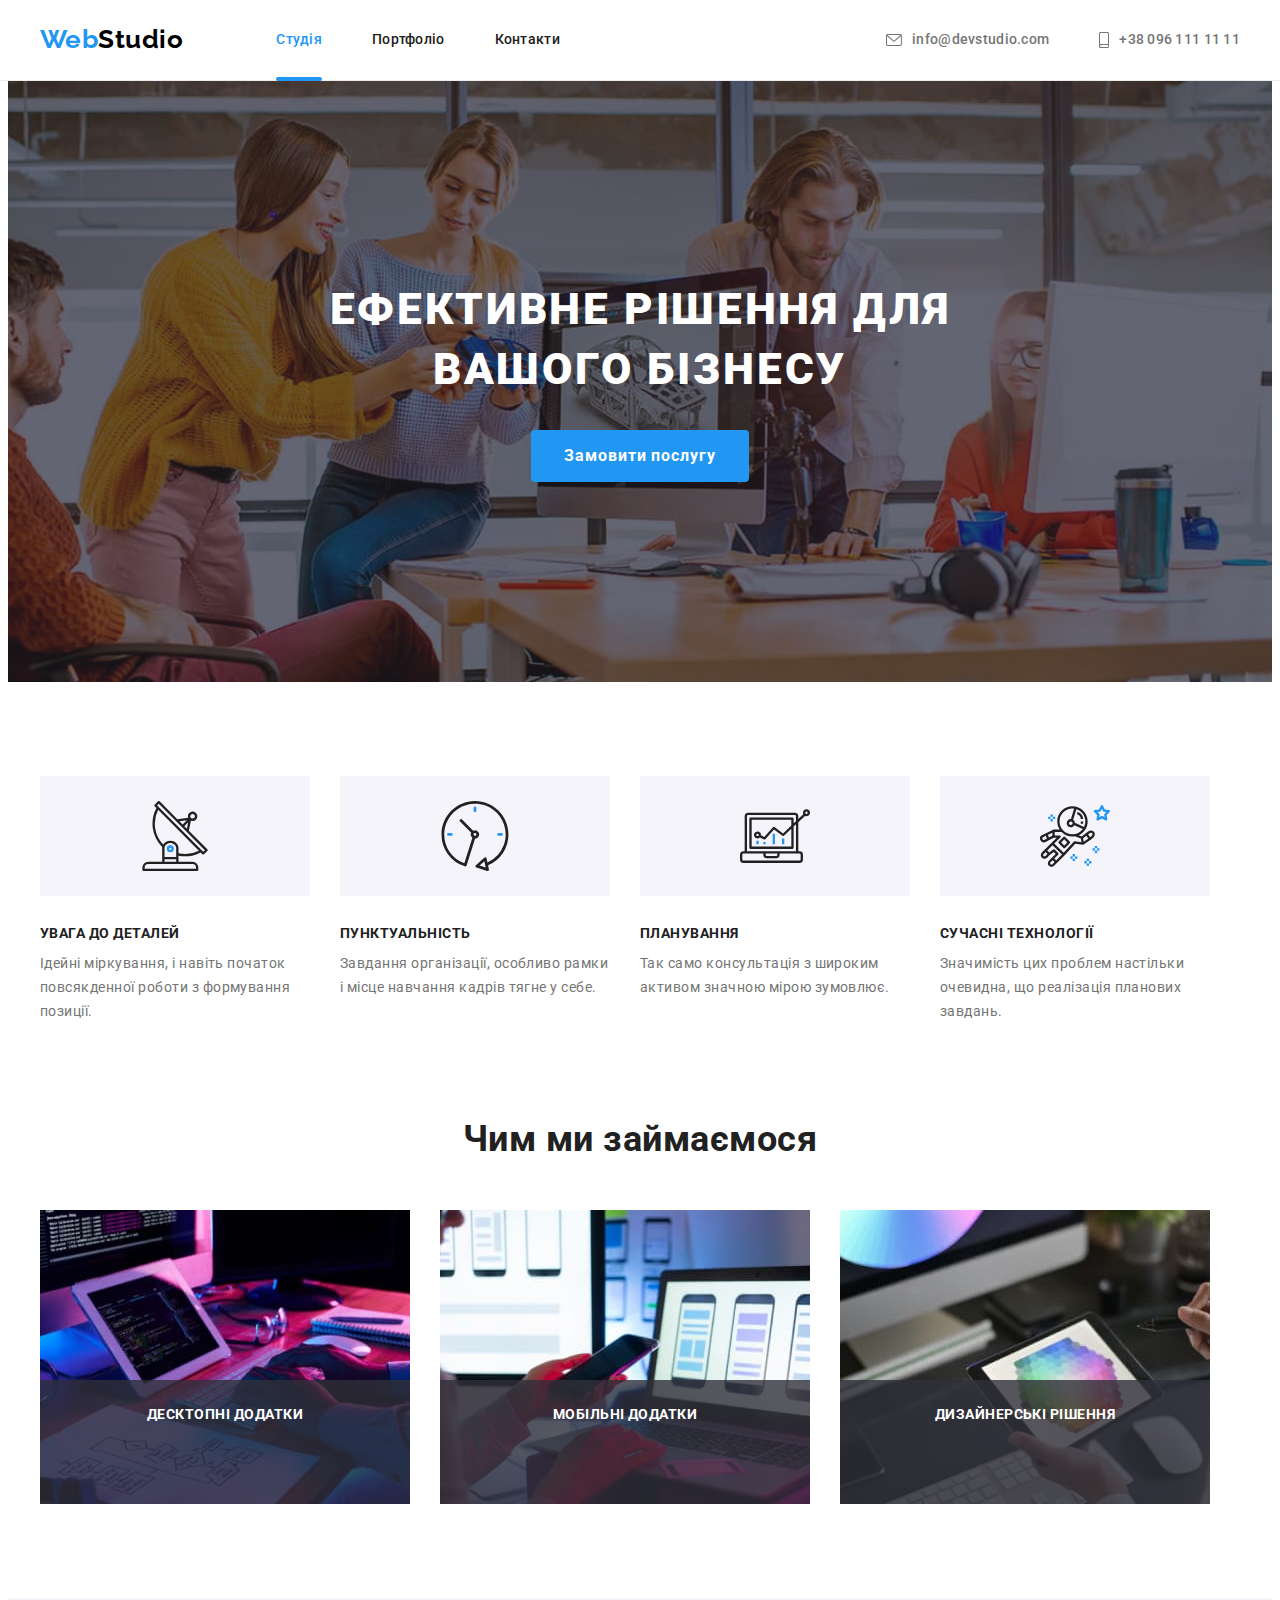
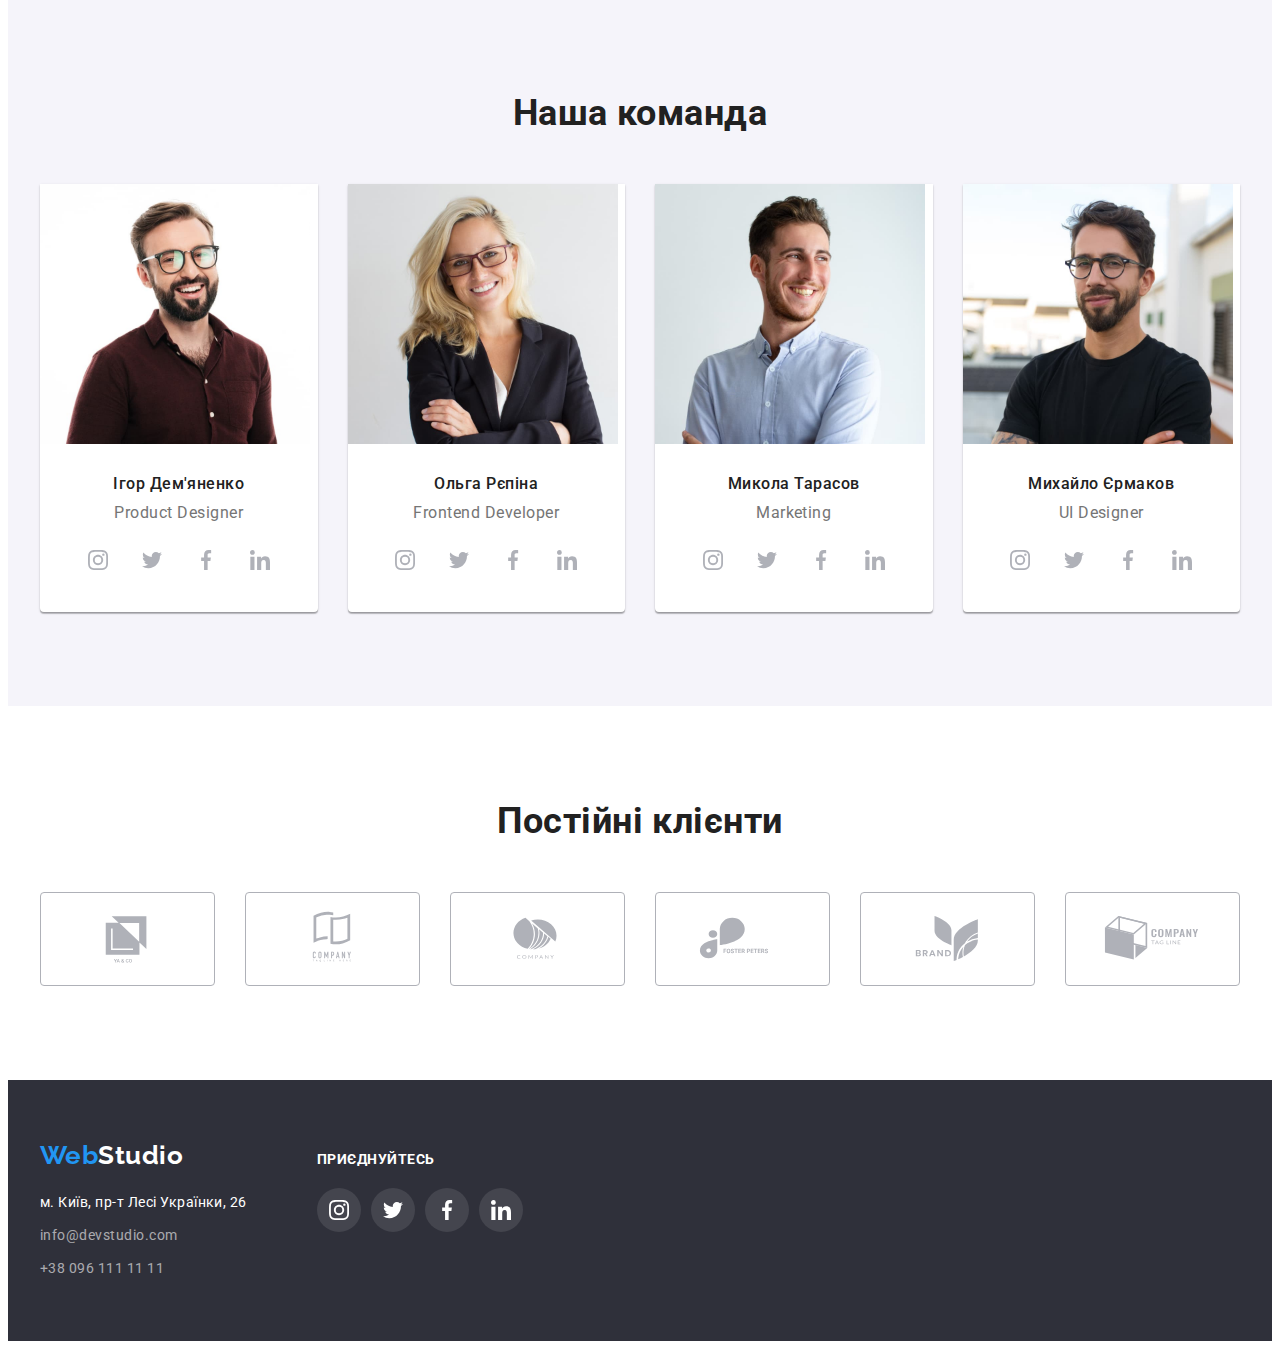
==== index.html @ 929ee27d "adds animation on hover, modal window, fixed header" ====
<!DOCTYPE html>
<html lang="uk">
  <head>
    <meta charset="UTF-8" />
    <meta http-equiv="X-UA-Compatible" content="IE=edge" />
    <meta name="viewport" content="width=<device-width>, initial-scale=1.0" />
    <title>WebStudio</title>
    <link rel="preconnect" href="https://fonts.googleapis.com" />
    <link rel="preconnect" href="https://fonts.gstatic.com" crossorigin />
    <link
      rel="stylesheet"
      href="https://cdnjs.cloudflare.com/ajax/libs/modern-normalize/1.1.0/modern-normalize.min.css"
      integrity="sha512-wpPYUAdjBVSE4KJnH1VR1HeZfpl1ub8YT/NKx4PuQ5NmX2tKuGu6U/JRp5y+Y8XG2tV+wKQpNHVUX03MfMFn9Q=="
      crossorigin="anonymous"
      referrerpolicy="no-referrer"
    />
    <link
      href="https://fonts.googleapis.com/css2?family=Raleway:wght@700&family=Roboto:wght@400;500;700;900&display=swap"
      rel="stylesheet"
    />
    <link rel="stylesheet" href="./css/styles.css" />
  </head>
  <body class="page">
    <header class="header">
      <div class="container">
        <nav class="header-nav">
          <a href="./index.html" lang="en" class="logo-header">
            <span class="logo-blue">Web</span>Studio
          </a>
          <ul class="site-nav">
            <li class="item">
              <a href="./index.html" class="link current">Студія</a>
            </li>
            <li class="item">
              <a href="./portfolio.html" class="link">Портфоліо</a>
            </li>
            <li class="item">
              <a href="" class="link">Контакти</a>
            </li>
          </ul>
        </nav>
        <ul class="contacts">
          <li class="contacts-item">
            <a href="mailto:info@devstudio.com" class="link"
              ><svg class="icon-contacts" width="16" height="12">
                <use href="./images/symbol-defs.svg#icon-envelope"></use></svg
              ><span>info@devstudio.com</span></a
            >
          </li>
          <li class="contacts-item">
            <a href="tel:+380961111111" class="link"
              ><svg class="icon-contacts" width="10" height="16">
                <use href="./images/symbol-defs.svg#icon-smartphone"></use></svg
              ><span>+38 096 111 11 11</span></a
            >
          </li>
        </ul>
      </div>
    </header>
    <main>
      <!-- Блок герой-->
      <section class="hero">
        <h1 class="hero-title">Ефективне рішення для вашого бізнесу</h1>
        <button type="button" class="button" data-modal-open>Замовити послугу</button>
      </section>
      <!-- backdrop -->
      <div class="backdrop is-hidden" data-modal>
        <div class="modal">
          <button type="button" class="modal-button" data-modal-close>
            <svg width="18" height="18" class="icon-close">
              <use href="./images/symbol-defs.svg#icon-close-black"></use>
            </svg>
          </button>
        </div>
      </div>
      <!--Особливості-->
      <section class="section">
        <div class="container">
          <h2 class="visually-hidden">Особливості</h2>
          <ul class="feature">
            <li class="item">
              <div class="icon-container">
                <svg width="70" height="70">
                  <use href="./images/symbol-defs.svg#icon-antenna"></use>
                </svg>
              </div>
              <h3 class="feature-title">Увага до деталей</h3>
              <p class="feature-text">
                Ідейні міркування, і навіть початок повсякденної роботи з формування позиції.
              </p>
            </li>
            <li class="item">
              <div class="icon-container">
                <svg width="70" height="70">
                  <use href="./images/symbol-defs.svg#icon-clock"></use>
                </svg>
              </div>
              <h3 class="feature-title">Пунктуальність</h3>
              <p class="feature-text">
                Завдання організації, особливо рамки і місце навчання кадрів тягне у себе.
              </p>
            </li>
            <li class="item">
              <div class="icon-container">
                <svg width="70" height="70">
                  <use href="./images/symbol-defs.svg#icon-diagram"></use>
                </svg>
              </div>
              <h3 class="feature-title">Планування</h3>
              <p class="feature-text">
                Так само консультація з широким активом значною мірою зумовлює.
              </p>
            </li>
            <li class="item">
              <div class="icon-container">
                <svg width="70" height="70">
                  <use href="./images/symbol-defs.svg#icon-astronaut"></use>
                </svg>
              </div>
              <h3 class="feature-title">Сучасні технології</h3>
              <p class="feature-text">
                Значимість цих проблем настільки очевидна, що реалізація планових завдань.
              </p>
            </li>
          </ul>
        </div>
      </section>
      <!--Блок з фото, чим ми займаємось-->
      <section class="section no-padding">
        <div class="container">
          <h2 class="section-title">Чим ми займаємося</h2>
          <ul class="feature">
            <li class="we-do-item">
              <img src="./images/box.jpg" alt="Декстопні додатки" width="370" height="294" />
              <p class="we-do-paragraf">Десктопні додатки</p>
            </li>
            <li class="we-do-item">
              <img src="./images/box2.jpg" alt="Мобільні додатки" width="370" height="294" />
              <p class="we-do-paragraf">Мобільні додатки</p>
            </li>
            <li class="we-do-item">
              <img src="./images/box3.jpg" alt="Дизайнерські рішення" width="370" height="294" />
              <p class="we-do-paragraf">Дизайнерські рішення</p>
            </li>
          </ul>
        </div>
      </section>
      <!--Фото команди-->
      <section class="section comand">
        <div class="container">
          <h2 class="section-title">Наша команда</h2>
          <ul class="comand-list">
            <li class="comand-item">
              <img
                src="./images/img1.jpg"
                alt="Ігор Дем'яненко Дизайнер"
                width="270"
                height="260"
              />
              <div class="about-comand">
                <h3 class="name-comand">Ігор Дем'яненко</h3>
                <p lang="en" class="work-comand">Product Designer</p>
                <ul class="social-list">
                  <li class="social-item">
                    <a href="" class="social-link">
                      <svg class="social-icon" weigth="20" height="20">
                        <use href="./images/symbol-defs.svg#icon-instagram"></use>
                      </svg>
                    </a>
                  </li>
                  <li class="social-item">
                    <a href="" class="social-link">
                      <svg class="social-icon" weigth="20" height="20">
                        <use href="./images/symbol-defs.svg#icon-twitter"></use>
                      </svg>
                    </a>
                  </li>
                  <li class="social-item">
                    <a href="" class="social-link">
                      <svg class="social-icon" weigth="20" height="20">
                        <use href="./images/symbol-defs.svg#icon-facebook"></use>
                      </svg>
                    </a>
                  </li>
                  <li class="social-item">
                    <a href="" class="social-link">
                      <svg class="social-icon" weigth="20" height="20">
                        <use href="./images/symbol-defs.svg#icon-linkedin"></use>
                      </svg>
                    </a>
                  </li>
                </ul>
              </div>
            </li>
            <li class="comand-item">
              <img
                src="./images/img2.jpg"
                alt="Ольга Рєпіна Фронтенд розробник"
                width="270"
                height="260"
              />
              <div class="about-comand">
                <h3 class="name-comand">Ольга Рєпіна</h3>
                <p lang="en" class="work-comand">Frontend Developer</p>
                <ul class="social-list">
                  <li class="social-item">
                    <a href="" class="social-link">
                      <svg class="social-icon" weigth="20" height="20">
                        <use href="./images/symbol-defs.svg#icon-instagram"></use>
                      </svg>
                    </a>
                  </li>
                  <li class="social-item">
                    <a href="" class="social-link">
                      <svg class="social-icon" weigth="20" height="20">
                        <use href="./images/symbol-defs.svg#icon-twitter"></use>
                      </svg>
                    </a>
                  </li>
                  <li class="social-item">
                    <a href="" class="social-link">
                      <svg class="social-icon" weigth="20" height="20">
                        <use href="./images/symbol-defs.svg#icon-facebook"></use>
                      </svg>
                    </a>
                  </li>
                  <li class="social-item">
                    <a href="" class="social-link">
                      <svg class="social-icon" weigth="20" height="20">
                        <use href="./images/symbol-defs.svg#icon-linkedin"></use>
                      </svg>
                    </a>
                  </li>
                </ul>
              </div>
            </li>
            <li class="comand-item">
              <img
                src="./images/img3.jpg"
                alt="Микола Тарасов Маркетолог"
                width="270"
                height="260"
              />
              <div class="about-comand">
                <h3 class="name-comand">Микола Тарасов</h3>
                <p lang="en" class="work-comand">Marketing</p>
                <ul class="social-list">
                  <li class="social-item">
                    <a href="" class="social-link">
                      <svg class="social-icon" weigth="20" height="20">
                        <use href="./images/symbol-defs.svg#icon-instagram"></use>
                      </svg>
                    </a>
                  </li>
                  <li class="social-item">
                    <a href="" class="social-link">
                      <svg class="social-icon" weigth="20" height="20">
                        <use href="./images/symbol-defs.svg#icon-twitter"></use>
                      </svg>
                    </a>
                  </li>
                  <li class="social-item">
                    <a href="" class="social-link">
                      <svg class="social-icon" weigth="20" height="20">
                        <use href="./images/symbol-defs.svg#icon-facebook"></use>
                      </svg>
                    </a>
                  </li>
                  <li class="social-item">
                    <a href="" class="social-link">
                      <svg class="social-icon" weigth="20" height="20">
                        <use href="./images/symbol-defs.svg#icon-linkedin"></use>
                      </svg>
                    </a>
                  </li>
                </ul>
              </div>
            </li>
            <li class="comand-item">
              <img
                src="./images/img4.jpg"
                alt="Михайло Єрмаков Юі Дизайнер"
                width="270"
                height="260"
              />
              <div class="about-comand">
                <h3 class="name-comand">Михайло Єрмаков</h3>
                <p lang="en" class="work-comand">UI Designer</p>
                <ul class="social-list">
                  <li class="social-item">
                    <a href="" class="social-link">
                      <svg class="social-icon" weigth="20" height="20">
                        <use href="./images/symbol-defs.svg#icon-instagram"></use>
                      </svg>
                    </a>
                  </li>
                  <li class="social-item">
                    <a href="" class="social-link">
                      <svg class="social-icon" weigth="20" height="20">
                        <use href="./images/symbol-defs.svg#icon-twitter"></use>
                      </svg>
                    </a>
                  </li>
                  <li class="social-item">
                    <a href="" class="social-link">
                      <svg class="social-icon" weigth="20" height="20">
                        <use href="./images/symbol-defs.svg#icon-facebook"></use>
                      </svg>
                    </a>
                  </li>
                  <li class="social-item">
                    <a href="" class="social-link">
                      <svg class="social-icon" weigth="20" height="20">
                        <use href="./images/symbol-defs.svg#icon-linkedin"></use>
                      </svg>
                    </a>
                  </li>
                </ul>
              </div>
            </li>
          </ul>
        </div>
      </section>
      <!-- Постійні клієнти -->
      <section class="section">
        <div class="container">
          <h2 class="section-title">Постійні клієнти</h2>
          <ul class="clients-list">
            <li class="clients-item">
              <a href="" class="clients-link"
                ><svg class="company-icon" width="106" height="60">
                  <use href="./images/symbol-defs.svg#icon-company1"></use>
                </svg>
              </a>
            </li>
            <li class="clients-item">
              <a href="" class="clients-link"
                ><svg class="company-icon" width="106" height="60">
                  <use href="./images/symbol-defs.svg#icon-company2"></use>
                </svg>
              </a>
            </li>
            <li class="clients-item">
              <a href="" class="clients-link"
                ><svg class="company-icon" width="106" height="60">
                  <use href="./images/symbol-defs.svg#icon-company3"></use>
                </svg>
              </a>
            </li>
            <li class="clients-item">
              <a href="" class="clients-link"
                ><svg class="company-icon" width="106" height="60">
                  <use href="./images/symbol-defs.svg#icon-company4"></use>
                </svg>
              </a>
            </li>
            <li class="clients-item">
              <a href="" class="clients-link"
                ><svg class="company-icon" width="106" height="60">
                  <use href="./images/symbol-defs.svg#icon-company5"></use>
                </svg>
              </a>
            </li>
            <li class="clients-item">
              <a href="" class="clients-link"
                ><svg class="company-icon" width="106" height="60">
                  <use href="./images/symbol-defs.svg#icon-company6"></use>
                </svg>
              </a>
            </li>
          </ul>
        </div>
      </section>
    </main>
    <footer class="page-footer">
      <div class="container">
        <div class="footer-adress">
          <a href="./index.html" lang="en" class="footer-logo">
            <span class="logo-blue">Web</span>Studio
          </a>
          <address class="adress">
            <ul class="adress-list">
              <li class="adress-item">
                <a
                  href="https://www.google.com/maps/place/%D0%B1%D1%83%D0%BB%D1%8C%D0%B2%D0%B0%D1%80+%D0%9B%D0%B5%D1%81%D1%96+%D0%A3%D0%BA%D1%80%D0%B0%D1%97%D0%BD%D0%BA%D0%B8,+26,+%D0%9A%D0%B8%D1%97%D0%B2,+%D0%A3%D0%BA%D1%80%D0%B0%D1%97%D0%BD%D0%B0,+02000/@50.4265807,30.5361971,17z/data=!3m1!4b1!4m5!3m4!1s0x40d4cf0e033ecbe9:0x57a4dffefec77da0!8m2!3d50.4265807!4d30.5383858?hl=uk"
                  target="_blank"
                  rel="noopener noreferrer nofollow"
                  class="adress-link"
                >
                  м. Київ, пр-т Лесі Українки, 26
                </a>
              </li>
              <li class="adress-item">
                <a href="mailto:info@devstudio.com" class="footer-contacts link"
                  >info@devstudio.com</a
                >
              </li>
              <li class="adress-item">
                <a href="tel:+380961111111" class="footer-contacts link">+38 096 111 11 11</a>
              </li>
            </ul>
          </address>
        </div>
        <div class="footer-social">
          <p class="social-title">Приєднуйтесь</p>
          <ul class="social-list">
            <li class="social-item">
              <a href="" class="footer-social-link">
                <svg class="social-icon" weigth="20" height="20">
                  <use href="./images/symbol-defs.svg#icon-instagram"></use>
                </svg>
              </a>
            </li>
            <li class="social-item">
              <a href="" class="footer-social-link">
                <svg class="social-icon" weigth="20" height="20">
                  <use href="./images/symbol-defs.svg#icon-twitter"></use>
                </svg>
              </a>
            </li>
            <li class="social-item">
              <a href="" class="footer-social-link">
                <svg class="social-icon" weigth="20" height="20">
                  <use href="./images/symbol-defs.svg#icon-facebook"></use>
                </svg>
              </a>
            </li>
            <li class="social-item">
              <a href="" class="footer-social-link">
                <svg class="social-icon" weigth="20" height="20">
                  <use href="./images/symbol-defs.svg#icon-linkedin"></use>
                </svg>
              </a>
            </li>
          </ul>
        </div>
      </div>
    </footer>

    <script src="./js/modal.js"></script>
  </body>
</html>
---- css/styles.css ----
/* основний колір тексту */
/* другорядний колір тексту  */
/* контакти в футері */
/* текст на темному */
/* акцент  */
/* бекграунд основний #E5E5E5 */
/* бекграунд герой і футер #2F303A */
/* бекгр хедер  */
/* бекграунд команд  */
:root {
  --brand-color: #2196f3;
  --text-color: #757575;
  --title-text-color: #212121;
  --white-color: #ffffff;
  --black-color: #000000;
  --footer-contact-color: rgba(255, 255, 255, 0.6);
  --fon-color: #e5e5e5;
  --dark-fon: #2f303a;
  --comand-fon: #f5f4fa;
  --border-header-color: #ececec;
  --icon-color: #afb1b8;
  --portfolio-action-color: rgba(33, 150, 243, 0.9);
  --backdrop-color: rgba(0, 0, 0, 0.2);
  --hover-time: 250ms;
  --hover-bezier: cubic-bezier(0.4, 0, 0.2, 1);
}
.page {
  margin-top: 80px;

  background-color: var(--white-color);
  color: var(--text-color);

  font-family: Roboto, sans-serif;
  letter-spacing: 0.03em;
}
ul {
  list-style: none;
  margin: 0;
  padding: 0;
}
a {
  text-decoration: none;
}
img {
  display: block;
  max-width: 100%;
  height: auto;
}
p {
  margin: 0;
}
.container {
  width: 100%;
  max-width: 1200px;
  padding-left: 15px;
  padding-right: 15px;
  margin-right: auto;
  margin-left: auto;

  /* outline: 2px solid tomato; */
}

/* index.html */
/* header */
.header {
  position: fixed;
  top: 0;
  left: 50%;
  z-index: 1;

  transform: translate(-50%);

  min-width: 1600px;

  background-color: var(--white-color);
  border-bottom: 1px solid var(--border-header-color);
}
.header > .container {
  display: flex;
}
.header-nav {
  display: flex;
  align-items: center;
}

.logo-header {
  color: var(--black-color);

  font-family: 'Raleway';
  font-weight: 700;
  font-size: 26px;
  line-height: 1.2;
}
.logo-blue {
  color: var(--brand-color);
}
/* site nav */
.site-nav {
  display: flex;

  margin-left: 93px;
  gap: 50px;
}
/* .site-nav:not(:last-child){
  margin-left: 50px;
} */
.site-nav .link {
  display: block;
  position: relative;

  padding-top: 32px;
  padding-bottom: 32px;

  transition: color var(--hover-time) var(--hover-bezier);

  color: var(--title-text-color);

  font-weight: 500;
  font-size: 14px;
  line-height: 1.14;
  letter-spacing: 0.02em;
}
.link:hover,
.link:focus,
.adress-link:hover,
.adress-link:focus {
  color: var(--brand-color);
}
.site-nav .link.current {
  color: var(--brand-color);
}
.site-nav .link.current::after {
  content: '';
  position: absolute;
  bottom: -1px;

  display: block;

  width: 100%;
  height: 4px;

  background: var(--brand-color);
  border-radius: 2px;
}
/* contacts nav */
.contacts {
  display: flex;
  margin-left: auto;
  gap: 50px;
}

.contacts .link {
  display: inline-flex;
  align-items: center;
  padding-top: 32px;
  padding-bottom: 32px;

  transition: color var(--hover-time) var(--hover-bezier);

  color: var(--text-color);

  font-weight: 500;
  font-size: 14px;
  line-height: 1.14;
  letter-spacing: 0.02em;
}
.icon-contacts {
  margin-right: 10px;

  fill: currentColor;
}
.contacts .link:hover,
.contacts .link:focus {
  color: var(--brand-color);
}

/* hero */
.hero {
  padding-top: 200px;
  padding-bottom: 200px;

  max-width: 1600px;
  height: 600psx;
  margin-left: auto;
  margin-right: auto;

  background-color: var(--dark-fon);

  background-image: linear-gradient(to right, rgba(47, 48, 58, 0.4), rgba(47, 48, 58, 0.4)),
    url(../images/hero.jpg);
  background-repeat: no-repeat;
  background-position: center;
  background-size: cover;

  text-align: center;
}
.hero-title {
  /* display: block; */
  margin-top: 0;
  margin-bottom: 30px;
  margin-left: auto;
  margin-right: auto;

  max-width: 696px;

  color: var(--white-color);

  font-weight: 900;
  font-size: 44px;
  line-height: 1.36;
  letter-spacing: 0.06em;
  text-transform: uppercase;
}
.button {
  display: inline-block;
  min-width: 198px;

  color: var(--white-color);
  background-color: var(--brand-color);
  border: 1px solid transparent;

  font-weight: 700;
  font-size: 16px;
  line-height: 1.88;
  text-align: center;
  letter-spacing: 0.06em;
  font-family: inherit;

  cursor: pointer;

  border-radius: 4px;
  padding: 10px 32px;
}
/* section feature */
.section {
  padding-top: 94px;
  padding-bottom: 94px;
}

.section.no-padding {
  padding-top: 0;
}
.visually-hidden {
  position: absolute;
  width: 1px;
  height: 1px;
  margin: -1px;
  border: 0;
  padding: 0;
  white-space: nowrap;
  clip-path: inset(100%);
  clip: rect(0 0 0 0);
  overflow: hidden;
}
.feature {
  display: flex;
  gap: 30px;
}
.feature > .item {
  width: 270px;
}
.icon-container {
  display: flex;
  align-items: center;
  justify-content: center;

  height: 120px;
  width: 100%;
  margin-bottom: 30px;

  background-color: var(--comand-fon);
}
.feature-title,
.section-title,
.name-comand {
  color: var(--title-text-color);

  margin-top: 0;
}
.feature-title {
  margin-bottom: 10px;

  font-weight: 700;
  font-size: 14px;
  line-height: 1.14;
  text-transform: uppercase;
}
.feature-text {
  margin-top: 0;
  margin-bottom: 0;

  font-size: 14px;
  line-height: 1.71;
}
/* section what we do */
.section-title {
  margin-bottom: 50px;

  font-weight: 700;
  font-size: 36px;
  line-height: 1.17;
  text-align: center;
}
.we-do-item {
  position: relative;
}

.we-do-paragraf {
  position: absolute;

  bottom: 0;
  width: 100%;
  height: 70px;

  padding-top: 27px;
  padding-bottom: 27px;

  background: rgba(47, 48, 58, 0.8);

  font-weight: 700;
  font-size: 14px;
  line-height: 1.14;
  text-transform: uppercase;

  text-align: center;

  color: var(--white-color);
}

/* comand section */
.comand {
  max-width: 1600px;
  margin-left: auto;
  margin-right: auto;

  background-color: var(--comand-fon);
}
.comand-list {
  display: flex;
  gap: 30px;
}
.comand-item {
  width: calc((100% - 90px) / 4);

  background-color: var(--white-color);
  box-shadow: 0px 1px 3px rgba(0, 0, 0, 0.12), 0px 1px 1px rgba(0, 0, 0, 0.14),
    0px 2px 1px rgba(0, 0, 0, 0.2);
  border-radius: 0px 0px 4px 4px;
}
.about-comand {
  padding-top: 30px;
  padding-bottom: 30px;
}
.name-comand {
  margin-bottom: 10px;

  font-weight: 500;
  font-size: 16px;
  line-height: 1.2;
  text-align: center;
}
.work-comand {
  margin-top: 0;
  margin-bottom: 16px;

  font-size: 16px;
  line-height: 1.2;
  text-align: center;
}
.social-list {
  display: flex;
  gap: 10px;

  margin-right: auto;
  margin-left: auto;
  max-width: 206px;
}

.social-item {
  width: calc((100% - 30px) / 4);
}
.social-link {
  display: flex;
  align-items: center;
  justify-content: center;

  width: 44px;
  height: 44px;

  border-radius: 50%;

  transition: color var(--hover-time) var(--hover-bezier),
    background-color var(--hover-time) var(--hover-bezier);

  color: var(--icon-color);
}
.social-icon {
  width: 20px;

  fill: currentColor;
}
.social-link:hover {
  background-color: var(--brand-color);
  color: var(--white-color);
}

/* clients company */
.clients-list {
  display: flex;
  gap: 30px;
}
.clients-item {
  width: calc((100% - 150px) / 6);
}
.clients-link {
  display: flex;
  align-items: center;
  justify-content: center;

  height: 92px;

  color: var(--icon-color);

  border: 1px solid var(--icon-color);
  border-radius: 4px;

  transition: color var(--hover-time) var(--hover-bezier),
    border-color var(--hover-time) var(--hover-bezier);
}
.company-icon {
  fill: currentColor;
}

.clients-link:hover,
.clients-link:focus {
  color: var(--brand-color);

  border-color: var(--brand-color);
}

/* footer */
.page-footer {
  max-width: 1600px;
  margin-left: auto;
  margin-right: auto;

  padding-top: 60px;
  padding-bottom: 60px;

  background-color: var(--dark-fon);
}
.page-footer > .container {
  display: flex;
  align-items: baseline;
}
.footer-logo {
  margin-bottom: 20px;
  display: block;

  color: var(--white-color);
  font-family: 'Raleway';
  font-weight: 700;
  font-size: 26px;
  line-height: 1.2;
}
.footer-contacts {
  color: var(--footer-contact-color);
}
.adress-link {
  transition: color var(--hover-time) var(--hover-bezier);

  color: var(--white-color);
}
.adress {
  font-style: normal;
  font-weight: 400;
  font-size: 14px;
  line-height: 1.71;
}
.adress-item + .adress-item {
  margin-top: 9px;
}
.footer-social {
  margin-left: 70px;
}
.social-title {
  margin-top: 0;
  margin-bottom: 20px;

  font-weight: 700;
  font-size: 14px;
  line-height: 1.14;
  text-transform: uppercase;

  color: #ffffff;
}
.footer-social-link {
  display: flex;
  align-items: center;
  justify-content: center;

  width: 44px;
  height: 44px;

  border-radius: 50%;

  background-color: rgba(255, 255, 255, 0.1);
  color: #fff;

  transition: background-color var(--hover-time) var(--hover-bezier);
}
.footer-social-link:hover,
.footer-social-link:focus {
  background-color: var(--brand-color);
}
.backdrop {
  position: fixed;
  top: 0;
  left: 0;
  z-index: 2;

  width: 100%;
  height: 100%;

  background-color: var(--backdrop-color);
}
.backdrop.is-hidden {
  opacity: 0;
  visibility: hidden;
  pointer-events: none;
}

.modal {
  position: absolute;
  top: 50%;
  left: 50%;

  min-width: 528px;
  min-height: 581px;

  transform: translate(-50%, -50%);

  background-color: var(--white-color);
  box-shadow: 0px 1px 3px rgba(0, 0, 0, 0.12), 0px 1px 1px rgba(0, 0, 0, 0.14),
    0px 2px 1px rgba(0, 0, 0, 0.2);
  border-radius: 4px;
}
.modal-button {
  position: absolute;
  top: 8px;
  right: 8px;

  display: flex;
  align-items: center;
  justify-content: center;

  width: 30px;
  height: 30px;

  border-radius: 50%;
  border: 1px solid rgba(0, 0, 0, 0.1);
  background-color: var(--white-color);
}
/* .icon-close {
  width: 18px;
  height: 18px;
} */

/* portfolio.html */
.portfolio-filters {
  display: flex;
  justify-content: center;
  gap: 8px;

  margin-bottom: 50px;
}

.button-portfolio {
  padding: 6px 22px;

  color: var(--title-text-color);
  background-color: var(--comand-fon);
  border: 1px solid transparent;

  font-weight: 500;
  font-size: 16px;
  line-height: 1.62;
  text-align: center;
  font-family: inherit;

  border-radius: 4px;
  cursor: pointer;

  transition: color var(--hover-time) var(--hover-bezier),
    background-color var(--hover-time) var(--hover-bezier),
    border-color var(--hover-time) var(--hover-bezier),
    box-shadow var(--hover-time) var(--hover-bezier);
}
.button-portfolio:hover,
.button-portfolio:focus {
  color: var(--white-color);
  background-color: var(--brand-color);
  border-color: var(--brand-color);

  box-shadow: 0px 4px 4px 0px rgba(0, 0, 0, 0.25);
}
.portfolio-work {
  display: flex;
  flex-wrap: wrap;
  gap: 30px;
}
.portfolio-work .item {
  width: calc((100% - 60px) / 3);
}
.portfolio-link {
  width: 100%;
  display: block;

  color: var(--text-color);

  transition: box-shadow var(--hover-time) var(--hover-bezier);
}
.portfolio-link:hover,
.portfolio-link:focus {
  box-shadow: 0px 4px 4px 0px rgba(0, 0, 0, 0.25);
}
.portfolio-action {
  position: relative;

  width: 100%;
  height: 100%;
}
.paragraf-action {
  position: absolute;
  width: 322px;
  top: 50%;
  left: 50%;
  transform: translate(-50%, -50%);

  font-size: 18px;
  line-height: 1.56;

  color: #ffffff;

  opacity: 0;
}
.portfolio-action::before {
  content: '';

  position: absolute;

  width: 100%;
  height: 100%;

  background-color: var(--portfolio-action-color);

  opacity: 0;
}
.portfolio-link:hover .paragraf-action,
.portfolio-link:focus .paragraf-action {
  opacity: 1;
}
.portfolio-link:hover .portfolio-action::before,
.portfolio-link:focus .portfolio-action::before {
  opacity: 1;
}

.portfolio-caption {
  padding: 20px 24px;

  border: 1px solid #eeeeee;
  border-top: none;
}
.proekt {
  margin-top: 0;
  margin-bottom: 8px;

  color: var(--title-text-color);
  font-weight: 700;
  font-size: 18px;
  line-height: 2;
  letter-spacing: 0.06em;
}
.proekt-work {
  margin-bottom: 0;
  margin-top: 0;

  font-size: 16px;
  line-height: 1.88;
}
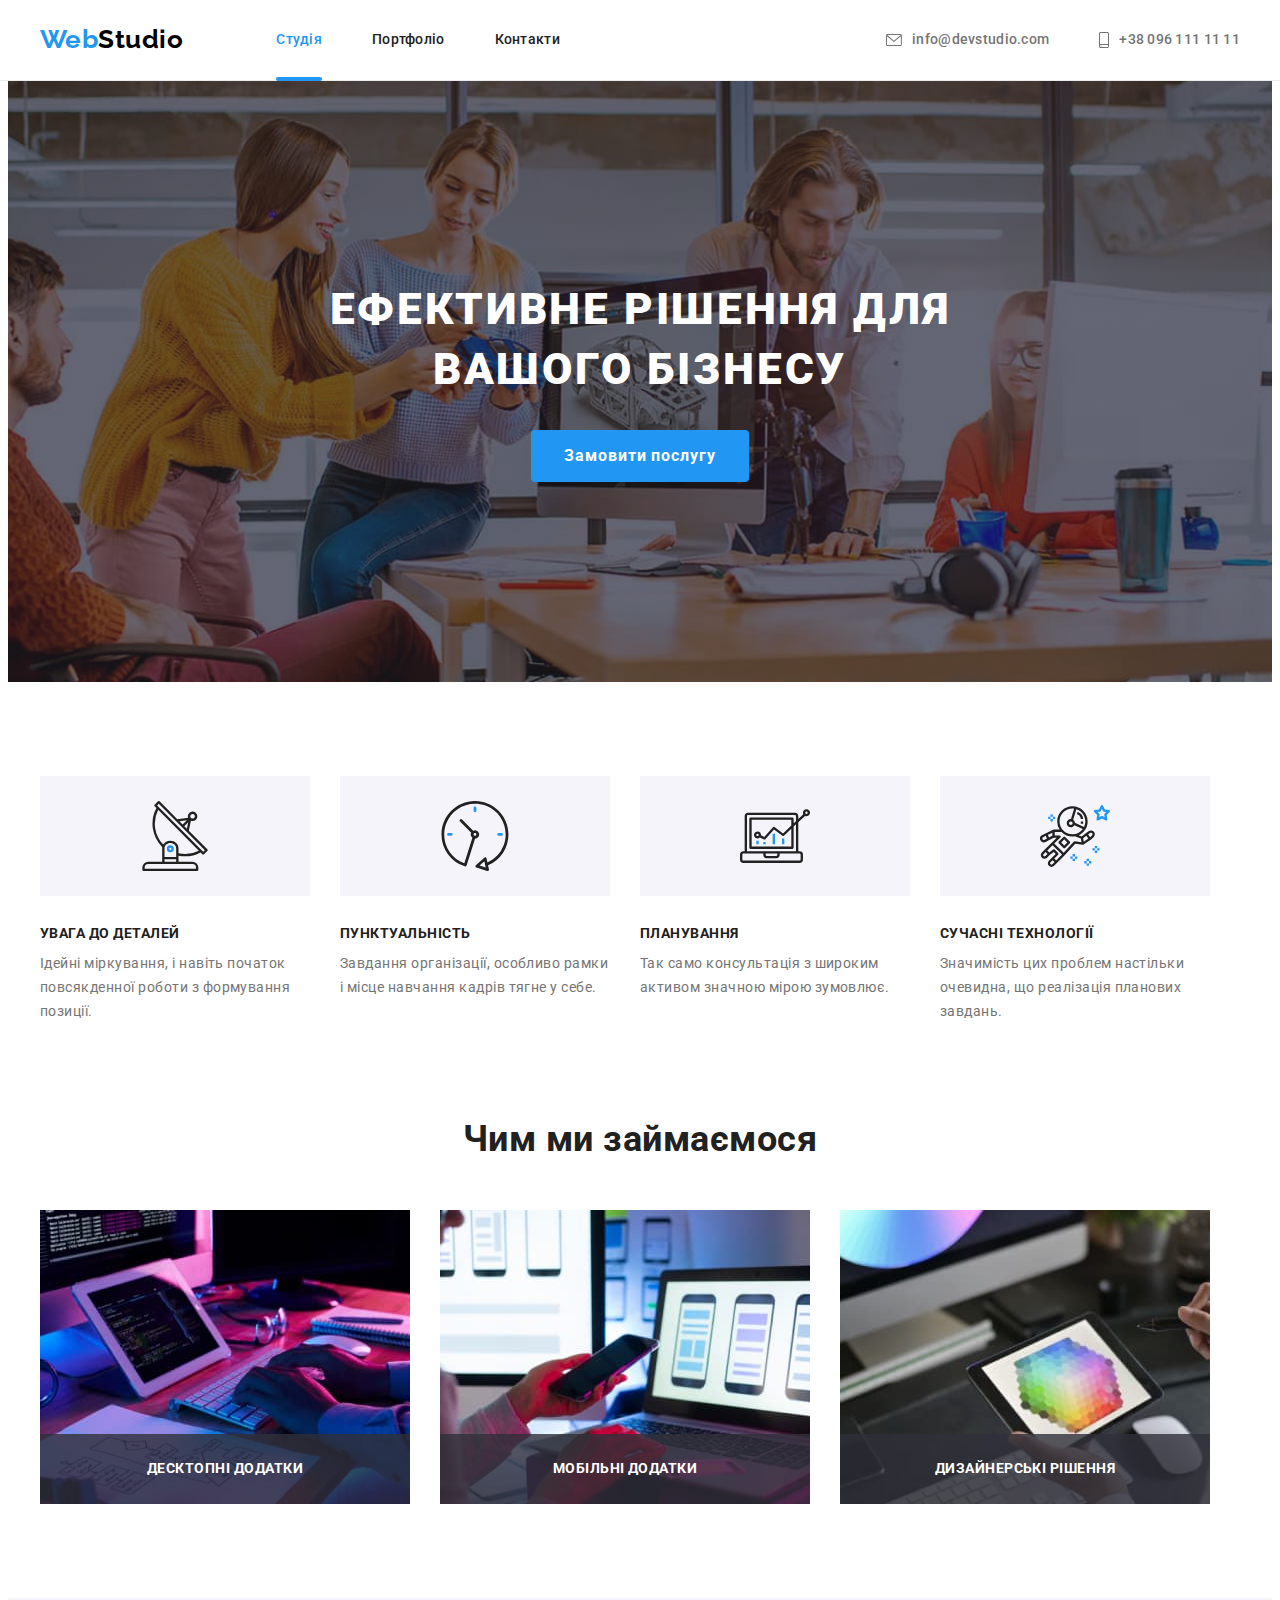
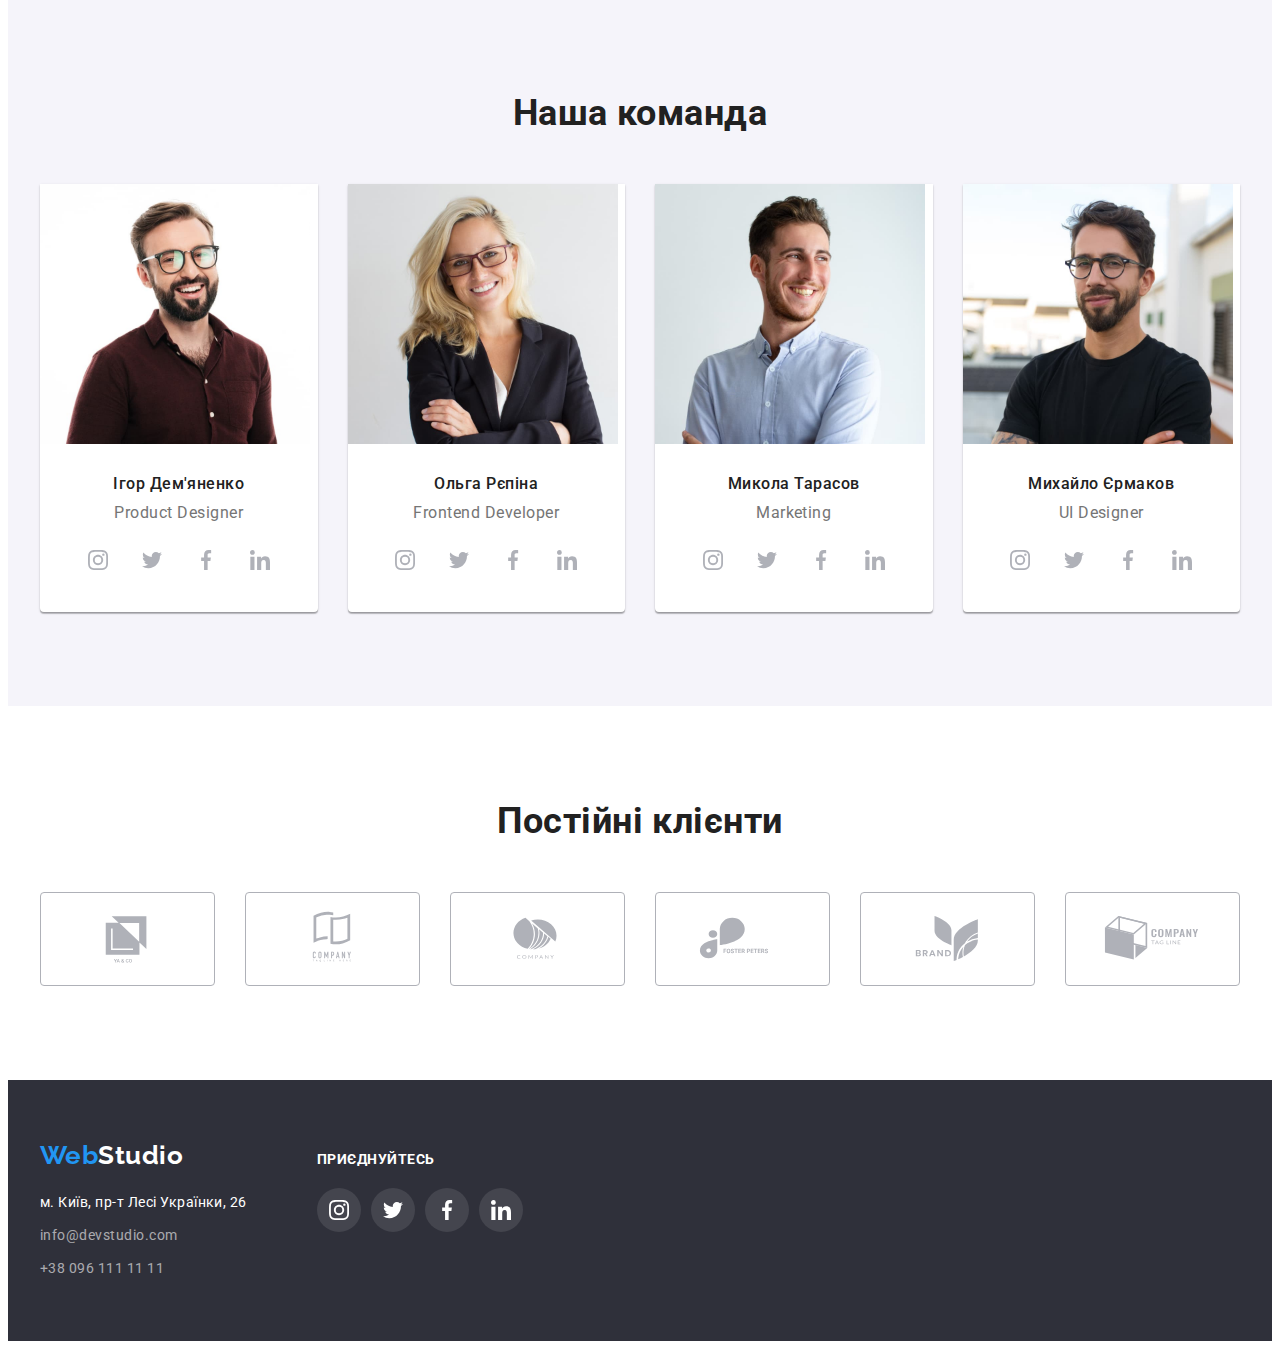
==== commit 0bd32e5d: "adds transition to footer-links and flex to we-do-paragraf" ====
--- a/index.html
+++ b/index.html
@@ -63,16 +63,7 @@
         <h1 class="hero-title">Ефективне рішення для вашого бізнесу</h1>
         <button type="button" class="button" data-modal-open>Замовити послугу</button>
       </section>
-      <!-- backdrop -->
-      <div class="backdrop is-hidden" data-modal>
-        <div class="modal">
-          <button type="button" class="modal-button" data-modal-close>
-            <svg width="18" height="18" class="icon-close">
-              <use href="./images/symbol-defs.svg#icon-close-black"></use>
-            </svg>
-          </button>
-        </div>
-      </div>
+
       <!--Особливості-->
       <section class="section">
         <div class="container">
@@ -163,28 +154,28 @@
                 <ul class="social-list">
                   <li class="social-item">
                     <a href="" class="social-link">
-                      <svg class="social-icon" weigth="20" height="20">
+                      <svg class="social-icon" width="20" height="20">
                         <use href="./images/symbol-defs.svg#icon-instagram"></use>
                       </svg>
                     </a>
                   </li>
                   <li class="social-item">
                     <a href="" class="social-link">
-                      <svg class="social-icon" weigth="20" height="20">
+                      <svg class="social-icon" width="20" height="20">
                         <use href="./images/symbol-defs.svg#icon-twitter"></use>
                       </svg>
                     </a>
                   </li>
                   <li class="social-item">
                     <a href="" class="social-link">
-                      <svg class="social-icon" weigth="20" height="20">
+                      <svg class="social-icon" width="20" height="20">
                         <use href="./images/symbol-defs.svg#icon-facebook"></use>
                       </svg>
                     </a>
                   </li>
                   <li class="social-item">
                     <a href="" class="social-link">
-                      <svg class="social-icon" weigth="20" height="20">
+                      <svg class="social-icon" width="20" height="20">
                         <use href="./images/symbol-defs.svg#icon-linkedin"></use>
                       </svg>
                     </a>
@@ -205,28 +196,28 @@
                 <ul class="social-list">
                   <li class="social-item">
                     <a href="" class="social-link">
-                      <svg class="social-icon" weigth="20" height="20">
+                      <svg class="social-icon" width="20" height="20">
                         <use href="./images/symbol-defs.svg#icon-instagram"></use>
                       </svg>
                     </a>
                   </li>
                   <li class="social-item">
                     <a href="" class="social-link">
-                      <svg class="social-icon" weigth="20" height="20">
+                      <svg class="social-icon" width="20" height="20">
                         <use href="./images/symbol-defs.svg#icon-twitter"></use>
                       </svg>
                     </a>
                   </li>
                   <li class="social-item">
                     <a href="" class="social-link">
-                      <svg class="social-icon" weigth="20" height="20">
+                      <svg class="social-icon" width="20" height="20">
                         <use href="./images/symbol-defs.svg#icon-facebook"></use>
                       </svg>
                     </a>
                   </li>
                   <li class="social-item">
                     <a href="" class="social-link">
-                      <svg class="social-icon" weigth="20" height="20">
+                      <svg class="social-icon" width="20" height="20">
                         <use href="./images/symbol-defs.svg#icon-linkedin"></use>
                       </svg>
                     </a>
@@ -247,28 +238,28 @@
                 <ul class="social-list">
                   <li class="social-item">
                     <a href="" class="social-link">
-                      <svg class="social-icon" weigth="20" height="20">
+                      <svg class="social-icon" width="20" height="20">
                         <use href="./images/symbol-defs.svg#icon-instagram"></use>
                       </svg>
                     </a>
                   </li>
                   <li class="social-item">
                     <a href="" class="social-link">
-                      <svg class="social-icon" weigth="20" height="20">
+                      <svg class="social-icon" width="20" height="20">
                         <use href="./images/symbol-defs.svg#icon-twitter"></use>
                       </svg>
                     </a>
                   </li>
                   <li class="social-item">
                     <a href="" class="social-link">
-                      <svg class="social-icon" weigth="20" height="20">
+                      <svg class="social-icon" width="20" height="20">
                         <use href="./images/symbol-defs.svg#icon-facebook"></use>
                       </svg>
                     </a>
                   </li>
                   <li class="social-item">
                     <a href="" class="social-link">
-                      <svg class="social-icon" weigth="20" height="20">
+                      <svg class="social-icon" width="20" height="20">
                         <use href="./images/symbol-defs.svg#icon-linkedin"></use>
                       </svg>
                     </a>
@@ -289,28 +280,28 @@
                 <ul class="social-list">
                   <li class="social-item">
                     <a href="" class="social-link">
-                      <svg class="social-icon" weigth="20" height="20">
+                      <svg class="social-icon" width="20" height="20">
                         <use href="./images/symbol-defs.svg#icon-instagram"></use>
                       </svg>
                     </a>
                   </li>
                   <li class="social-item">
                     <a href="" class="social-link">
-                      <svg class="social-icon" weigth="20" height="20">
+                      <svg class="social-icon" width="20" height="20">
                         <use href="./images/symbol-defs.svg#icon-twitter"></use>
                       </svg>
                     </a>
                   </li>
                   <li class="social-item">
                     <a href="" class="social-link">
-                      <svg class="social-icon" weigth="20" height="20">
+                      <svg class="social-icon" width="20" height="20">
                         <use href="./images/symbol-defs.svg#icon-facebook"></use>
                       </svg>
                     </a>
                   </li>
                   <li class="social-item">
                     <a href="" class="social-link">
-                      <svg class="social-icon" weigth="20" height="20">
+                      <svg class="social-icon" width="20" height="20">
                         <use href="./images/symbol-defs.svg#icon-linkedin"></use>
                       </svg>
                     </a>
@@ -391,12 +382,10 @@
                 </a>
               </li>
               <li class="adress-item">
-                <a href="mailto:info@devstudio.com" class="footer-contacts link"
-                  >info@devstudio.com</a
-                >
+                <a href="mailto:info@devstudio.com" class="footer-contacts">info@devstudio.com</a>
               </li>
               <li class="adress-item">
-                <a href="tel:+380961111111" class="footer-contacts link">+38 096 111 11 11</a>
+                <a href="tel:+380961111111" class="footer-contacts">+38 096 111 11 11</a>
               </li>
             </ul>
           </address>
@@ -406,28 +395,28 @@
           <ul class="social-list">
             <li class="social-item">
               <a href="" class="footer-social-link">
-                <svg class="social-icon" weigth="20" height="20">
+                <svg class="social-icon" width="20" height="20">
                   <use href="./images/symbol-defs.svg#icon-instagram"></use>
                 </svg>
               </a>
             </li>
             <li class="social-item">
               <a href="" class="footer-social-link">
-                <svg class="social-icon" weigth="20" height="20">
+                <svg class="social-icon" width="20" height="20">
                   <use href="./images/symbol-defs.svg#icon-twitter"></use>
                 </svg>
               </a>
             </li>
             <li class="social-item">
               <a href="" class="footer-social-link">
-                <svg class="social-icon" weigth="20" height="20">
+                <svg class="social-icon" width="20" height="20">
                   <use href="./images/symbol-defs.svg#icon-facebook"></use>
                 </svg>
               </a>
             </li>
             <li class="social-item">
               <a href="" class="footer-social-link">
-                <svg class="social-icon" weigth="20" height="20">
+                <svg class="social-icon" width="20" height="20">
                   <use href="./images/symbol-defs.svg#icon-linkedin"></use>
                 </svg>
               </a>
@@ -436,7 +425,16 @@
         </div>
       </div>
     </footer>
-
+    <!-- backdrop -->
+    <div class="backdrop is-hidden" data-modal>
+      <div class="modal">
+        <button type="button" class="modal-button" data-modal-close>
+          <svg width="18" height="18" class="icon-close">
+            <use href="./images/symbol-defs.svg#icon-close-black"></use>
+          </svg>
+        </button>
+      </div>
+    </div>
     <script src="./js/modal.js"></script>
   </body>
 </html>
--- a/css/styles.css
+++ b/css/styles.css
@@ -121,9 +121,7 @@
   letter-spacing: 0.02em;
 }
 .link:hover,
-.link:focus,
-.adress-link:hover,
-.adress-link:focus {
+.link:focus {
   color: var(--brand-color);
 }
 .site-nav .link.current {
@@ -131,10 +129,11 @@
 }
 .site-nav .link.current::after {
   content: '';
+  display: block;
+
   position: absolute;
   bottom: -1px;
-
-  display: block;
+  left: 0;
 
   width: 100%;
   height: 4px;
@@ -308,12 +307,13 @@
 .we-do-paragraf {
   position: absolute;
 
+  display: flex;
+  align-items: center;
+  justify-content: center;
+
   bottom: 0;
   width: 100%;
   height: 70px;
-
-  padding-top: 27px;
-  padding-bottom: 27px;
 
   background: rgba(47, 48, 58, 0.8);
 
@@ -321,8 +321,6 @@
   font-size: 14px;
   line-height: 1.14;
   text-transform: uppercase;
-
-  text-align: center;
 
   color: var(--white-color);
 }
@@ -464,12 +462,20 @@
   line-height: 1.2;
 }
 .footer-contacts {
+  transition: color var(--hover-time) var(--hover-bezier);
+
   color: var(--footer-contact-color);
 }
 .adress-link {
   transition: color var(--hover-time) var(--hover-bezier);
 
   color: var(--white-color);
+}
+.adress-link:hover,
+.adress-link:focus,
+.footer-contacts:hover,
+.footer-contacts:focus {
+  color: var(--brand-color);
 }
 .adress {
   font-style: normal;
@@ -513,37 +519,48 @@
 .footer-social-link:focus {
   background-color: var(--brand-color);
 }
+
+/* backdrop */
+
 .backdrop {
   position: fixed;
   top: 0;
   left: 0;
   z-index: 2;
+  opacity: 1;
 
   width: 100%;
   height: 100%;
 
   background-color: var(--backdrop-color);
-}
-.backdrop.is-hidden {
+
+  transition: opacity var(--hover-time) var(--hover-bezier),
+    visibility var(--hover-time) var(--hover-bezier);
+}
+.is-hidden {
   opacity: 0;
   visibility: hidden;
   pointer-events: none;
 }
-
+.backdrop.is-hidden .modal {
+  transform: translate(-50%, -50%) scale(0.5);
+}
 .modal {
   position: absolute;
   top: 50%;
   left: 50%;
 
-  min-width: 528px;
+  width: 528px;
   min-height: 581px;
 
-  transform: translate(-50%, -50%);
+  transform: translate(-50%, -50%) scale(1);
 
   background-color: var(--white-color);
   box-shadow: 0px 1px 3px rgba(0, 0, 0, 0.12), 0px 1px 1px rgba(0, 0, 0, 0.14),
     0px 2px 1px rgba(0, 0, 0, 0.2);
   border-radius: 4px;
+
+  transition: transform var(--hover-time) var(--hover-bezier);
 }
 .modal-button {
   position: absolute;
@@ -560,11 +577,20 @@
   border-radius: 50%;
   border: 1px solid rgba(0, 0, 0, 0.1);
   background-color: var(--white-color);
-}
-/* .icon-close {
-  width: 18px;
-  height: 18px;
-} */
+
+  cursor: pointer;
+
+  transition: color var(--hover-time) var(--hover-bezier);
+}
+
+.icon-close {
+  fill: currentColor;
+}
+
+.modal-button:hover,
+.modal-button:focus {
+  color: var(--brand-color);
+}
 
 /* portfolio.html */
 .portfolio-filters {
@@ -593,14 +619,12 @@
 
   transition: color var(--hover-time) var(--hover-bezier),
     background-color var(--hover-time) var(--hover-bezier),
-    border-color var(--hover-time) var(--hover-bezier),
     box-shadow var(--hover-time) var(--hover-bezier);
 }
 .button-portfolio:hover,
 .button-portfolio:focus {
   color: var(--white-color);
   background-color: var(--brand-color);
-  border-color: var(--brand-color);
 
   box-shadow: 0px 4px 4px 0px rgba(0, 0, 0, 0.25);
 }
@@ -629,40 +653,30 @@
 
   width: 100%;
   height: 100%;
+  overflow: hidden;
 }
 .paragraf-action {
   position: absolute;
-  width: 322px;
-  top: 50%;
-  left: 50%;
-  transform: translate(-50%, -50%);
+  top: 0;
+  right: 0;
+
+  width: 100%;
+  height: 100%;
+  padding: 63px 24px;
 
   font-size: 18px;
   line-height: 1.56;
 
   color: #ffffff;
-
-  opacity: 0;
-}
-.portfolio-action::before {
-  content: '';
-
-  position: absolute;
-
-  width: 100%;
-  height: 100%;
-
   background-color: var(--portfolio-action-color);
 
-  opacity: 0;
-}
+  transform: translateY(+100%);
+  transition: transform var(--hover-time) var(--hover-bezier);
+}
+
 .portfolio-link:hover .paragraf-action,
 .portfolio-link:focus .paragraf-action {
-  opacity: 1;
-}
-.portfolio-link:hover .portfolio-action::before,
-.portfolio-link:focus .portfolio-action::before {
-  opacity: 1;
+  transform: translateY(0);
 }
 
 .portfolio-caption {
